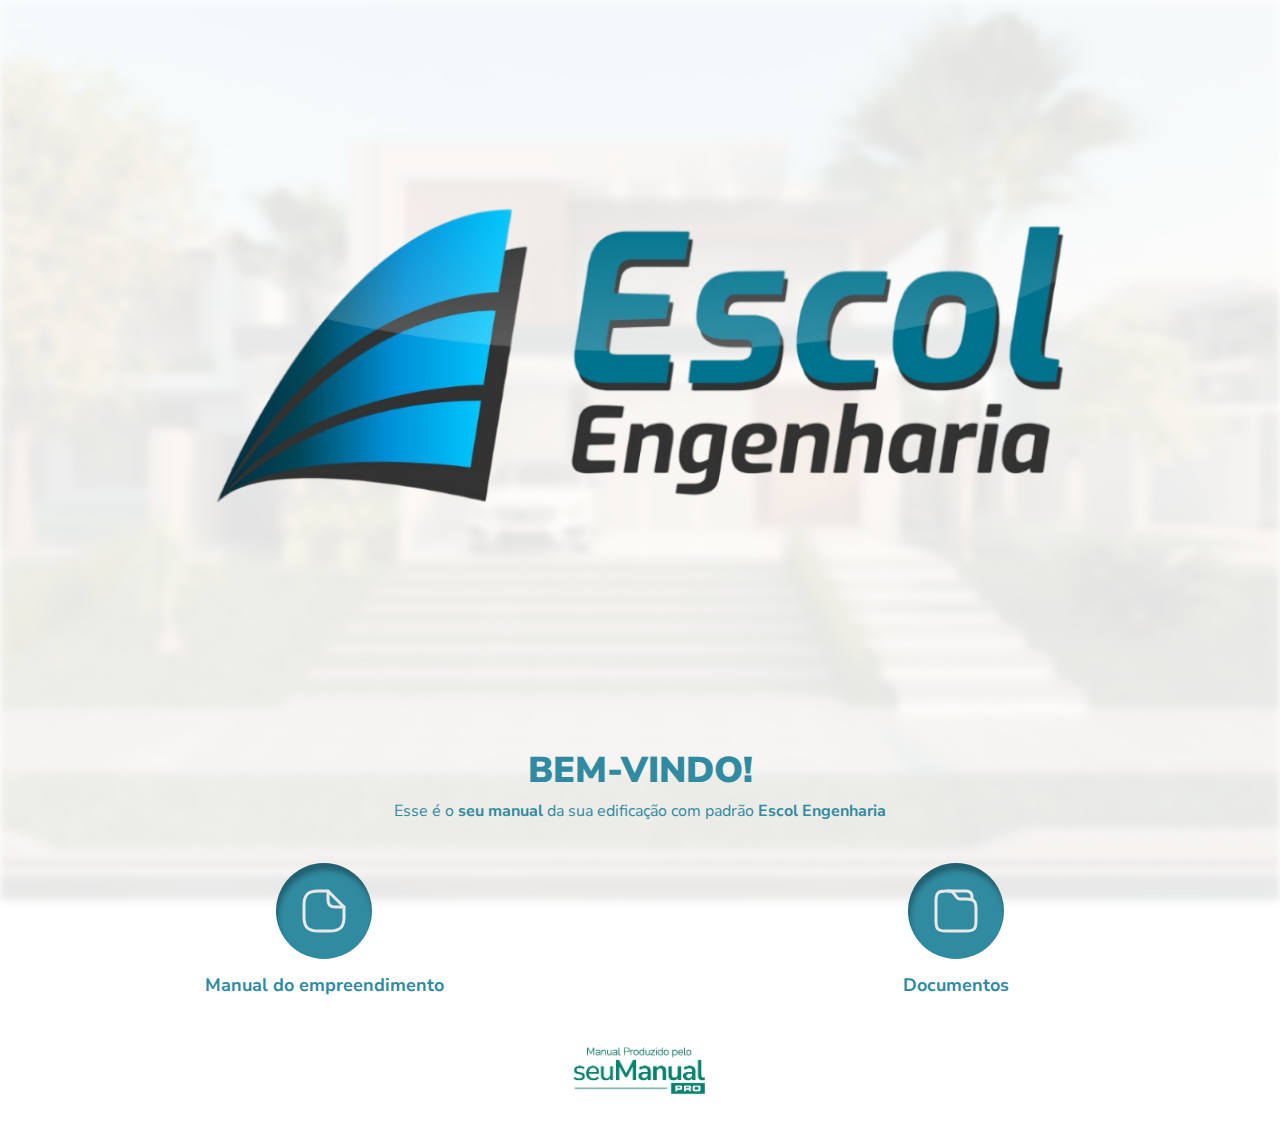
==== index.html @ b2500ef1 "Deploying to gh-pages from @ engegrout/inifity-coast-owner-manual@a481ad8e4680ebe782e549bc921ed93496" ====
<!doctype html>
<html lang="en">
  <head>
    <meta charset="UTF-8" />
    <meta name="viewport" content="width=device-width, initial-scale=1.0" />
    <title>Manual Escol</title>
    <link rel="apple-touch-icon" sizes="180x180" href="apple-touch-icon.png" />
    <link rel="icon" type="image/png" sizes="32x32" href="favicon-32x32.png" />
    <link rel="icon" type="image/png" sizes="16x16" href="favicon-16x16.png" />
    <link rel="manifest" href="site.webmanifest" />

    <link rel="preconnect" href="https://fonts.googleapis.com" />
    <link rel="preconnect" href="https://fonts.gstatic.com" crossorigin />
    <link
      href="https://fonts.googleapis.com/css2?family=Nunito+Sans:ital,opsz,wght@0,6..12,200..1000;1,6..12,200..1000&display=swap"
      rel="stylesheet"
    />

    <link rel="stylesheet" href="output.css" />
  </head>
  <body class="flex min-h-dvh flex-col justify-between text-primary">
    <img
      class="absolute -z-10 h-screen w-screen object-cover opacity-10 blur-sm"
      src="background.png"
    />
    <main class="flex flex-1 flex-col justify-center gap-10 px-2">
      <img class="mx-auto" src="header-logo.png" alt="Logo da construtora" />
      <section class="flex flex-col items-center gap-2">
        <h1 class="text-4xl font-black uppercase">Bem-vindo!</h1>
        <h2 class="px-2 text-center">
          Esse é o <span class="font-bold">seu manual</span> da sua edificação
          com padrão <span class="font-bold">Escol Engenharia</span>
        </h2>
      </section>
      <section class="grid grid-cols-2 text-lg">
        <a class="flex flex-col items-center gap-3" href="">
          <div
            class="flex size-24 items-center justify-center rounded-full bg-primary-contrast shadow-custom-inner"
          >
            <img class="h-1/2" src="document-linear-32px.svg" />
          </div>
          <h2 class="text-center font-bold">Manual do empreendimento</h2>
        </a>
        <a
          class="flex flex-col items-center gap-3"
          href="https://www.dropbox.com/scl/fo/mc4ix2rwir6qm6hi8d4rm/AH7rgQFebppJoivgPF1z1Ac?rlkey=uodqg0hdmxo829otatsedcugw&st=zo3d7ybx&dl=0"
        >
          <div
            class="flex size-24 items-center justify-center rounded-full bg-primary-contrast shadow-custom-inner"
          >
            <img class="h-1/2" src="folder2-linear-32px.svg" />
          </div>
          <h2 class="text-center font-bold">Documentos</h2>
        </a>
      </section>
    </main>
    <footer class="justify-self-end">
      <img
        class="mx-auto size-36 object-contain"
        src="seumanualpro-logo.png"
        alt="Logo do seuManualPro"
      />
    </footer>
  </body>
</html>
---- output.css ----
/*
! tailwindcss v3.4.4 | MIT License | https://tailwindcss.com
*/

/*
1. Prevent padding and border from affecting element width. (https://github.com/mozdevs/cssremedy/issues/4)
2. Allow adding a border to an element by just adding a border-width. (https://github.com/tailwindcss/tailwindcss/pull/116)
*/

*,
::before,
::after {
  box-sizing: border-box;
  /* 1 */
  border-width: 0;
  /* 2 */
  border-style: solid;
  /* 2 */
  border-color: #e5e7eb;
  /* 2 */
}

::before,
::after {
  --tw-content: '';
}

/*
1. Use a consistent sensible line-height in all browsers.
2. Prevent adjustments of font size after orientation changes in iOS.
3. Use a more readable tab size.
4. Use the user's configured `sans` font-family by default.
5. Use the user's configured `sans` font-feature-settings by default.
6. Use the user's configured `sans` font-variation-settings by default.
7. Disable tap highlights on iOS
*/

html,
:host {
  line-height: 1.5;
  /* 1 */
  -webkit-text-size-adjust: 100%;
  /* 2 */
  -moz-tab-size: 4;
  /* 3 */
  -o-tab-size: 4;
     tab-size: 4;
  /* 3 */
  font-family: "Nunito Sans", ui-sans-serif, system-ui, sans-serif, "Apple Color Emoji", "Segoe UI Emoji", "Segoe UI Symbol", "Noto Color Emoji";
  /* 4 */
  font-feature-settings: normal;
  /* 5 */
  font-variation-settings: normal;
  /* 6 */
  -webkit-tap-highlight-color: transparent;
  /* 7 */
}

/*
1. Remove the margin in all browsers.
2. Inherit line-height from `html` so users can set them as a class directly on the `html` element.
*/

body {
  margin: 0;
  /* 1 */
  line-height: inherit;
  /* 2 */
}

/*
1. Add the correct height in Firefox.
2. Correct the inheritance of border color in Firefox. (https://bugzilla.mozilla.org/show_bug.cgi?id=190655)
3. Ensure horizontal rules are visible by default.
*/

hr {
  height: 0;
  /* 1 */
  color: inherit;
  /* 2 */
  border-top-width: 1px;
  /* 3 */
}

/*
Add the correct text decoration in Chrome, Edge, and Safari.
*/

abbr:where([title]) {
  -webkit-text-decoration: underline dotted;
          text-decoration: underline dotted;
}

/*
Remove the default font size and weight for headings.
*/

h1,
h2,
h3,
h4,
h5,
h6 {
  font-size: inherit;
  font-weight: inherit;
}

/*
Reset links to optimize for opt-in styling instead of opt-out.
*/

a {
  color: inherit;
  text-decoration: inherit;
}

/*
Add the correct font weight in Edge and Safari.
*/

b,
strong {
  font-weight: bolder;
}

/*
1. Use the user's configured `mono` font-family by default.
2. Use the user's configured `mono` font-feature-settings by default.
3. Use the user's configured `mono` font-variation-settings by default.
4. Correct the odd `em` font sizing in all browsers.
*/

code,
kbd,
samp,
pre {
  font-family: ui-monospace, SFMono-Regular, Menlo, Monaco, Consolas, "Liberation Mono", "Courier New", monospace;
  /* 1 */
  font-feature-settings: normal;
  /* 2 */
  font-variation-settings: normal;
  /* 3 */
  font-size: 1em;
  /* 4 */
}

/*
Add the correct font size in all browsers.
*/

small {
  font-size: 80%;
}

/*
Prevent `sub` and `sup` elements from affecting the line height in all browsers.
*/

sub,
sup {
  font-size: 75%;
  line-height: 0;
  position: relative;
  vertical-align: baseline;
}

sub {
  bottom: -0.25em;
}

sup {
  top: -0.5em;
}

/*
1. Remove text indentation from table contents in Chrome and Safari. (https://bugs.chromium.org/p/chromium/issues/detail?id=999088, https://bugs.webkit.org/show_bug.cgi?id=201297)
2. Correct table border color inheritance in all Chrome and Safari. (https://bugs.chromium.org/p/chromium/issues/detail?id=935729, https://bugs.webkit.org/show_bug.cgi?id=195016)
3. Remove gaps between table borders by default.
*/

table {
  text-indent: 0;
  /* 1 */
  border-color: inherit;
  /* 2 */
  border-collapse: collapse;
  /* 3 */
}

/*
1. Change the font styles in all browsers.
2. Remove the margin in Firefox and Safari.
3. Remove default padding in all browsers.
*/

button,
input,
optgroup,
select,
textarea {
  font-family: inherit;
  /* 1 */
  font-feature-settings: inherit;
  /* 1 */
  font-variation-settings: inherit;
  /* 1 */
  font-size: 100%;
  /* 1 */
  font-weight: inherit;
  /* 1 */
  line-height: inherit;
  /* 1 */
  letter-spacing: inherit;
  /* 1 */
  color: inherit;
  /* 1 */
  margin: 0;
  /* 2 */
  padding: 0;
  /* 3 */
}

/*
Remove the inheritance of text transform in Edge and Firefox.
*/

button,
select {
  text-transform: none;
}

/*
1. Correct the inability to style clickable types in iOS and Safari.
2. Remove default button styles.
*/

button,
input:where([type='button']),
input:where([type='reset']),
input:where([type='submit']) {
  -webkit-appearance: button;
  /* 1 */
  background-color: transparent;
  /* 2 */
  background-image: none;
  /* 2 */
}

/*
Use the modern Firefox focus style for all focusable elements.
*/

:-moz-focusring {
  outline: auto;
}

/*
Remove the additional `:invalid` styles in Firefox. (https://github.com/mozilla/gecko-dev/blob/2f9eacd9d3d995c937b4251a5557d95d494c9be1/layout/style/res/forms.css#L728-L737)
*/

:-moz-ui-invalid {
  box-shadow: none;
}

/*
Add the correct vertical alignment in Chrome and Firefox.
*/

progress {
  vertical-align: baseline;
}

/*
Correct the cursor style of increment and decrement buttons in Safari.
*/

::-webkit-inner-spin-button,
::-webkit-outer-spin-button {
  height: auto;
}

/*
1. Correct the odd appearance in Chrome and Safari.
2. Correct the outline style in Safari.
*/

[type='search'] {
  -webkit-appearance: textfield;
  /* 1 */
  outline-offset: -2px;
  /* 2 */
}

/*
Remove the inner padding in Chrome and Safari on macOS.
*/

::-webkit-search-decoration {
  -webkit-appearance: none;
}

/*
1. Correct the inability to style clickable types in iOS and Safari.
2. Change font properties to `inherit` in Safari.
*/

::-webkit-file-upload-button {
  -webkit-appearance: button;
  /* 1 */
  font: inherit;
  /* 2 */
}

/*
Add the correct display in Chrome and Safari.
*/

summary {
  display: list-item;
}

/*
Removes the default spacing and border for appropriate elements.
*/

blockquote,
dl,
dd,
h1,
h2,
h3,
h4,
h5,
h6,
hr,
figure,
p,
pre {
  margin: 0;
}

fieldset {
  margin: 0;
  padding: 0;
}

legend {
  padding: 0;
}

ol,
ul,
menu {
  list-style: none;
  margin: 0;
  padding: 0;
}

/*
Reset default styling for dialogs.
*/

dialog {
  padding: 0;
}

/*
Prevent resizing textareas horizontally by default.
*/

textarea {
  resize: vertical;
}

/*
1. Reset the default placeholder opacity in Firefox. (https://github.com/tailwindlabs/tailwindcss/issues/3300)
2. Set the default placeholder color to the user's configured gray 400 color.
*/

input::-moz-placeholder, textarea::-moz-placeholder {
  opacity: 1;
  /* 1 */
  color: #9ca3af;
  /* 2 */
}

input::placeholder,
textarea::placeholder {
  opacity: 1;
  /* 1 */
  color: #9ca3af;
  /* 2 */
}

/*
Set the default cursor for buttons.
*/

button,
[role="button"] {
  cursor: pointer;
}

/*
Make sure disabled buttons don't get the pointer cursor.
*/

:disabled {
  cursor: default;
}

/*
1. Make replaced elements `display: block` by default. (https://github.com/mozdevs/cssremedy/issues/14)
2. Add `vertical-align: middle` to align replaced elements more sensibly by default. (https://github.com/jensimmons/cssremedy/issues/14#issuecomment-634934210)
   This can trigger a poorly considered lint error in some tools but is included by design.
*/

img,
svg,
video,
canvas,
audio,
iframe,
embed,
object {
  display: block;
  /* 1 */
  vertical-align: middle;
  /* 2 */
}

/*
Constrain images and videos to the parent width and preserve their intrinsic aspect ratio. (https://github.com/mozdevs/cssremedy/issues/14)
*/

img,
video {
  max-width: 100%;
  height: auto;
}

/* Make elements with the HTML hidden attribute stay hidden by default */

[hidden] {
  display: none;
}

* {
  box-sizing: border-box;
}

*, ::before, ::after {
  --tw-border-spacing-x: 0;
  --tw-border-spacing-y: 0;
  --tw-translate-x: 0;
  --tw-translate-y: 0;
  --tw-rotate: 0;
  --tw-skew-x: 0;
  --tw-skew-y: 0;
  --tw-scale-x: 1;
  --tw-scale-y: 1;
  --tw-pan-x:  ;
  --tw-pan-y:  ;
  --tw-pinch-zoom:  ;
  --tw-scroll-snap-strictness: proximity;
  --tw-gradient-from-position:  ;
  --tw-gradient-via-position:  ;
  --tw-gradient-to-position:  ;
  --tw-ordinal:  ;
  --tw-slashed-zero:  ;
  --tw-numeric-figure:  ;
  --tw-numeric-spacing:  ;
  --tw-numeric-fraction:  ;
  --tw-ring-inset:  ;
  --tw-ring-offset-width: 0px;
  --tw-ring-offset-color: #fff;
  --tw-ring-color: rgb(59 130 246 / 0.5);
  --tw-ring-offset-shadow: 0 0 #0000;
  --tw-ring-shadow: 0 0 #0000;
  --tw-shadow: 0 0 #0000;
  --tw-shadow-colored: 0 0 #0000;
  --tw-blur:  ;
  --tw-brightness:  ;
  --tw-contrast:  ;
  --tw-grayscale:  ;
  --tw-hue-rotate:  ;
  --tw-invert:  ;
  --tw-saturate:  ;
  --tw-sepia:  ;
  --tw-drop-shadow:  ;
  --tw-backdrop-blur:  ;
  --tw-backdrop-brightness:  ;
  --tw-backdrop-contrast:  ;
  --tw-backdrop-grayscale:  ;
  --tw-backdrop-hue-rotate:  ;
  --tw-backdrop-invert:  ;
  --tw-backdrop-opacity:  ;
  --tw-backdrop-saturate:  ;
  --tw-backdrop-sepia:  ;
  --tw-contain-size:  ;
  --tw-contain-layout:  ;
  --tw-contain-paint:  ;
  --tw-contain-style:  ;
}

::backdrop {
  --tw-border-spacing-x: 0;
  --tw-border-spacing-y: 0;
  --tw-translate-x: 0;
  --tw-translate-y: 0;
  --tw-rotate: 0;
  --tw-skew-x: 0;
  --tw-skew-y: 0;
  --tw-scale-x: 1;
  --tw-scale-y: 1;
  --tw-pan-x:  ;
  --tw-pan-y:  ;
  --tw-pinch-zoom:  ;
  --tw-scroll-snap-strictness: proximity;
  --tw-gradient-from-position:  ;
  --tw-gradient-via-position:  ;
  --tw-gradient-to-position:  ;
  --tw-ordinal:  ;
  --tw-slashed-zero:  ;
  --tw-numeric-figure:  ;
  --tw-numeric-spacing:  ;
  --tw-numeric-fraction:  ;
  --tw-ring-inset:  ;
  --tw-ring-offset-width: 0px;
  --tw-ring-offset-color: #fff;
  --tw-ring-color: rgb(59 130 246 / 0.5);
  --tw-ring-offset-shadow: 0 0 #0000;
  --tw-ring-shadow: 0 0 #0000;
  --tw-shadow: 0 0 #0000;
  --tw-shadow-colored: 0 0 #0000;
  --tw-blur:  ;
  --tw-brightness:  ;
  --tw-contrast:  ;
  --tw-grayscale:  ;
  --tw-hue-rotate:  ;
  --tw-invert:  ;
  --tw-saturate:  ;
  --tw-sepia:  ;
  --tw-drop-shadow:  ;
  --tw-backdrop-blur:  ;
  --tw-backdrop-brightness:  ;
  --tw-backdrop-contrast:  ;
  --tw-backdrop-grayscale:  ;
  --tw-backdrop-hue-rotate:  ;
  --tw-backdrop-invert:  ;
  --tw-backdrop-opacity:  ;
  --tw-backdrop-saturate:  ;
  --tw-backdrop-sepia:  ;
  --tw-contain-size:  ;
  --tw-contain-layout:  ;
  --tw-contain-paint:  ;
  --tw-contain-style:  ;
}

.absolute {
  position: absolute;
}

.-z-10 {
  z-index: -10;
}

.mx-auto {
  margin-left: auto;
  margin-right: auto;
}

.flex {
  display: flex;
}

.grid {
  display: grid;
}

.size-24 {
  width: 6rem;
  height: 6rem;
}

.size-36 {
  width: 9rem;
  height: 9rem;
}

.h-1\/2 {
  height: 50%;
}

.h-screen {
  height: 100vh;
}

.min-h-dvh {
  min-height: 100dvh;
}

.w-screen {
  width: 100vw;
}

.flex-1 {
  flex: 1 1 0%;
}

.grid-cols-2 {
  grid-template-columns: repeat(2, minmax(0, 1fr));
}

.flex-col {
  flex-direction: column;
}

.items-center {
  align-items: center;
}

.justify-center {
  justify-content: center;
}

.justify-between {
  justify-content: space-between;
}

.gap-10 {
  gap: 2.5rem;
}

.gap-2 {
  gap: 0.5rem;
}

.gap-3 {
  gap: 0.75rem;
}

.justify-self-end {
  justify-self: end;
}

.rounded-full {
  border-radius: 9999px;
}

.bg-primary-contrast {
  --tw-bg-opacity: 1;
  background-color: rgb(48 138 160 / var(--tw-bg-opacity));
}

.object-contain {
  -o-object-fit: contain;
     object-fit: contain;
}

.object-cover {
  -o-object-fit: cover;
     object-fit: cover;
}

.px-2 {
  padding-left: 0.5rem;
  padding-right: 0.5rem;
}

.text-center {
  text-align: center;
}

.text-4xl {
  font-size: 2.25rem;
  line-height: 2.5rem;
}

.text-lg {
  font-size: 1.125rem;
  line-height: 1.75rem;
}

.font-black {
  font-weight: 900;
}

.font-bold {
  font-weight: 700;
}

.uppercase {
  text-transform: uppercase;
}

.text-primary {
  --tw-text-opacity: 1;
  color: rgb(48 138 160 / var(--tw-text-opacity));
}

.opacity-10 {
  opacity: 0.1;
}

.shadow-custom-inner {
  --tw-shadow: inset 2px 7px 5px rgba(0, 0, 0, 0.3);
  --tw-shadow-colored: inset 2px 7px 5px var(--tw-shadow-color);
  box-shadow: var(--tw-ring-offset-shadow, 0 0 #0000), var(--tw-ring-shadow, 0 0 #0000), var(--tw-shadow);
}

.blur-sm {
  --tw-blur: blur(4px);
  filter: var(--tw-blur) var(--tw-brightness) var(--tw-contrast) var(--tw-grayscale) var(--tw-hue-rotate) var(--tw-invert) var(--tw-saturate) var(--tw-sepia) var(--tw-drop-shadow);
}

/* body { */

/*   font-family: Arial, sans-serif; */

/* } */

/**/

/* .main-heading { */

/*   color: #333; */

/*   text-align: center; */

/* } */

/**/

/* .main-text { */

/*   line-height: 1.5; */

/* } */

/**/

/* .footer-text { */

/*   font-size: 0.8em; */

/*   color: #666; */

/*   text-align: center; */

/* } */
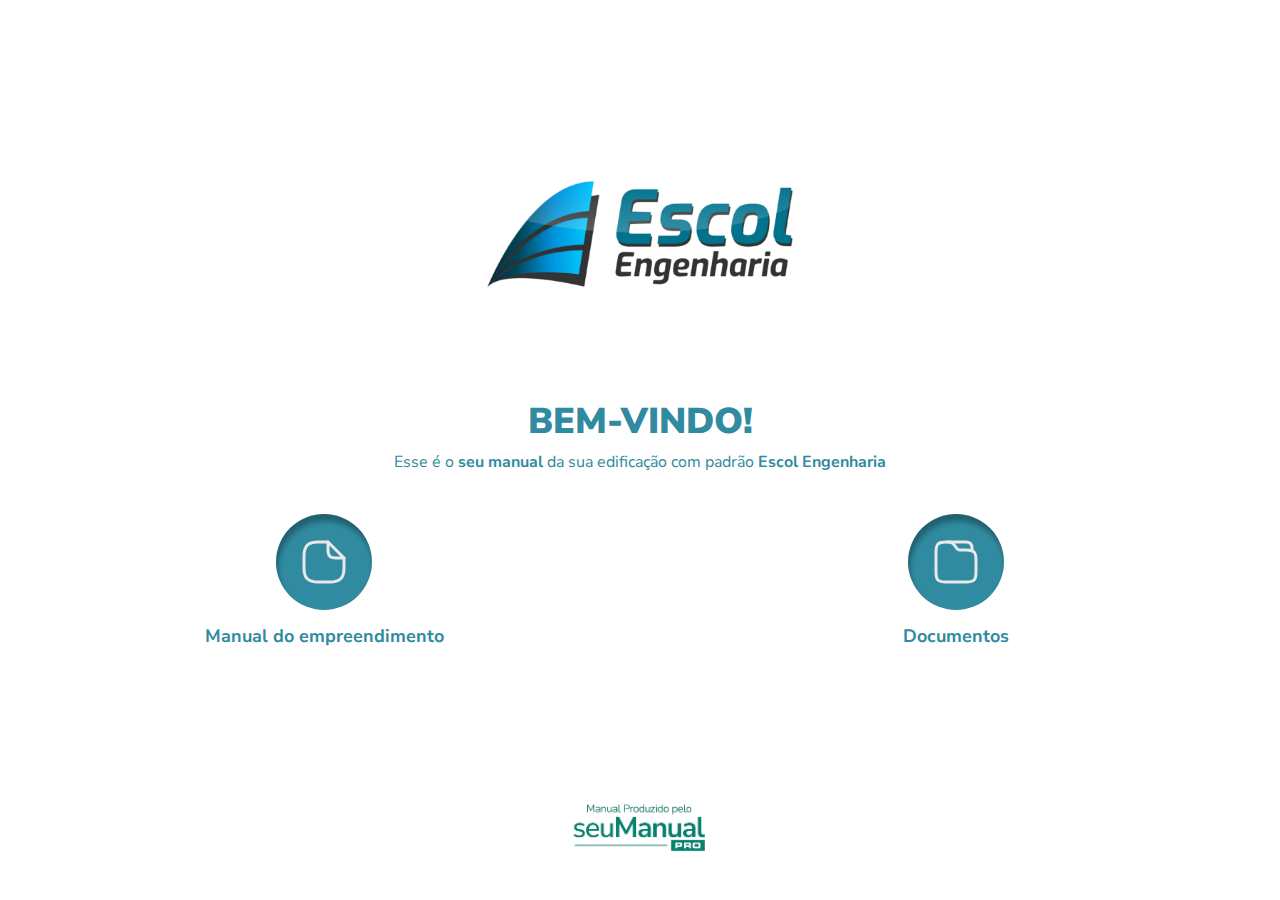
==== commit 93006e29: "Deploying to gh-pages from @ engegrout/inifity-coast-owner-manual@c2639715701dd407c98bcaca6ddd851a4c" ====
--- a/index.html
+++ b/index.html
@@ -19,12 +19,12 @@
     <link rel="stylesheet" href="output.css" />
   </head>
   <body class="flex min-h-dvh flex-col justify-between text-primary">
-    <img
-      class="absolute -z-10 h-screen w-screen object-cover opacity-10 blur-sm"
-      src="background.png"
-    />
     <main class="flex flex-1 flex-col justify-center gap-10 px-2">
-      <img class="mx-auto" src="header-logo.png" alt="Logo da construtora" />
+      <img
+        class="mx-auto h-64 object-cover"
+        src="header-logo.png"
+        alt="Logo da construtora"
+      />
       <section class="flex flex-col items-center gap-2">
         <h1 class="text-4xl font-black uppercase">Bem-vindo!</h1>
         <h2 class="px-2 text-center">
@@ -33,7 +33,10 @@
         </h2>
       </section>
       <section class="grid grid-cols-2 text-lg">
-        <a class="flex flex-col items-center gap-3" href="">
+        <a
+          class="flex flex-col items-center gap-3"
+          href="https://www.dropbox.com/scl/fi/i00y9c1qdw896ao1v872d/SMP-SER-06-01-ENG-MAN-PRO.pdf?rlkey=yhl34vv56n0v0d8ts1z3dnq01&st=ci4x2cfd&dl=0"
+        >
           <div
             class="flex size-24 items-center justify-center rounded-full bg-primary-contrast shadow-custom-inner"
           >
--- a/output.css
+++ b/output.css
@@ -597,6 +597,10 @@
   height: 100vh;
 }
 
+.h-64 {
+  height: 16rem;
+}
+
 .min-h-dvh {
   min-height: 100dvh;
 }
